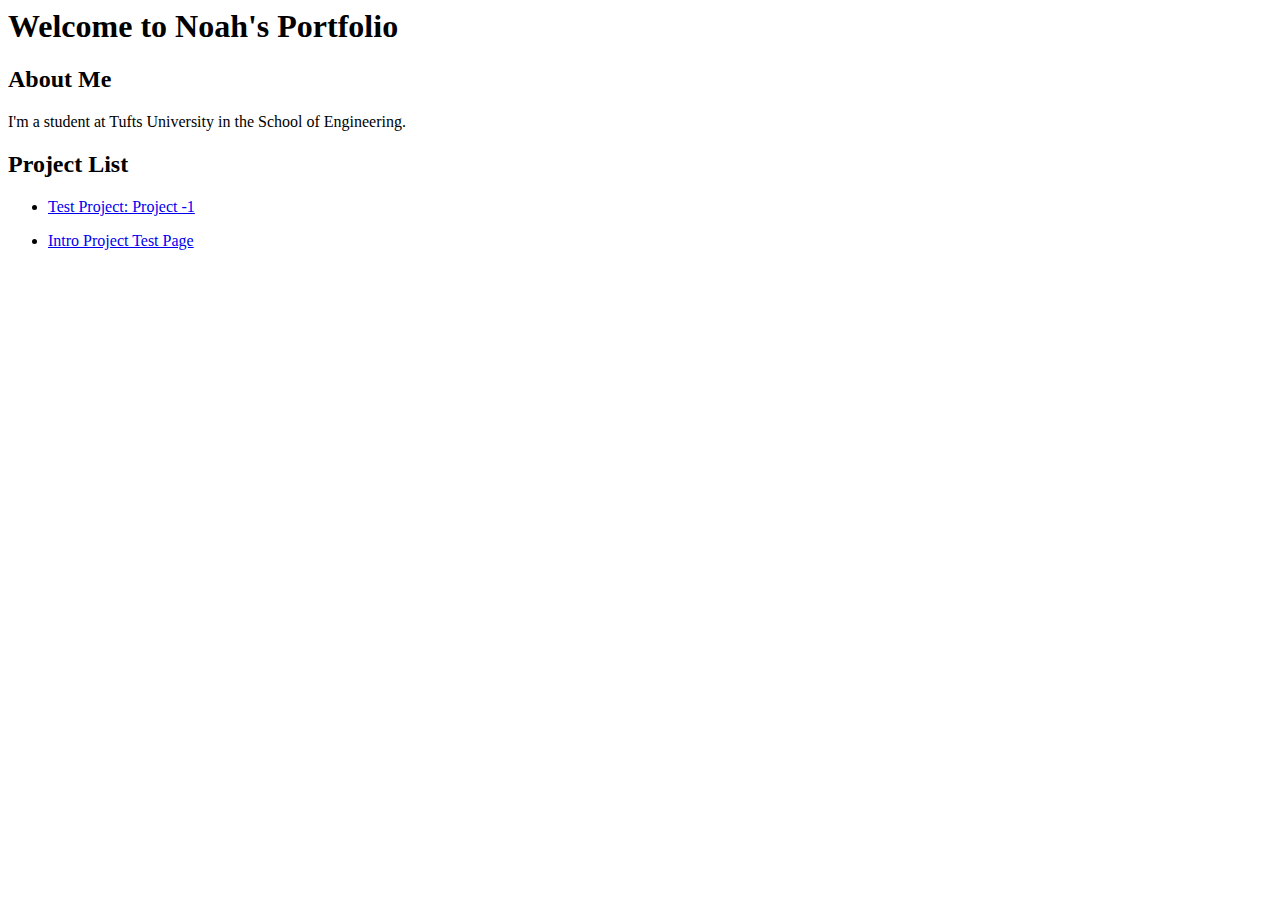
==== index.html @ fde792ba "Added project 0 and link to it in index.html" ====
<html>
    <head>
        <title>Noah's Portfolio</title>
        <script src="scripts.js"></script>
        <link rel="stylesheet" href="styles.css" />
    </head>
    <body>
        
        <h1>Welcome to Noah's Portfolio</h1>

        <h2>About Me</h2>

        <p>I'm a student at Tufts University in the School of Engineering.</p>

        <h2>Project List</h2>

        <p>
            <ul>
                <li><a href="project-1.html">Test Project: Project -1</a></li>
            </ul>
        </p>
        <p>
            <ul>
                <li><a href="project0.html">Intro Project Test Page</a></li>
            </ul>
        </p>

    </body>
</html>
---- styles.css ----
/* styling code snippets */
pre code {
  display: block;
  white-space: pre;
  max-width: 100%;
  min-width: 100px;
  padding: 0;

  background: #ffeff0;
  word-wrap: break-word;
  box-decoration-break: clone;
  padding: .1rem .3rem .2rem;
  border-radius: .2rem;
}
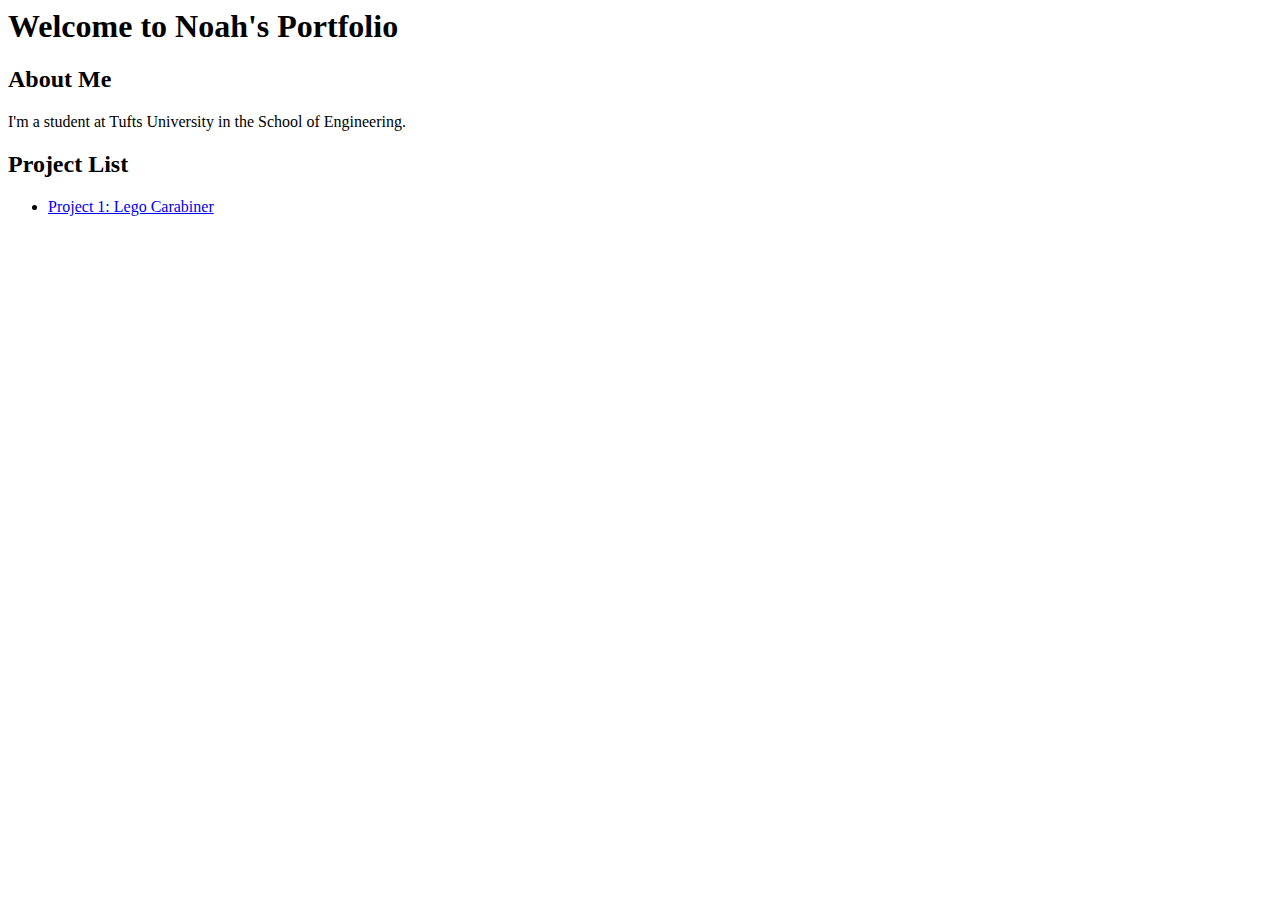
==== commit 4bb3a457: "updated project1 to have NavBar & Bootstrap Styling" ====
--- a/index.html
+++ b/index.html
@@ -16,12 +16,7 @@
 
         <p>
             <ul>
-                <li><a href="project-1.html">Test Project: Project -1</a></li>
-            </ul>
-        </p>
-        <p>
-            <ul>
-                <li><a href="project0.html">Intro Project Test Page</a></li>
+                <li><a href="project1.html">Project 1: Lego Carabiner</a></li>
             </ul>
         </p>
 
--- a/styles.css
+++ b/styles.css
@@ -12,4 +12,15 @@
   box-decoration-break: clone;
   padding: .1rem .3rem .2rem;
   border-radius: .2rem;
+}
+
+.center {
+  text-align: center;
+  margin-left: auto;
+  margin-right: auto;
+  /* border: 3px solid green; */
+}
+
+.about {
+    
 }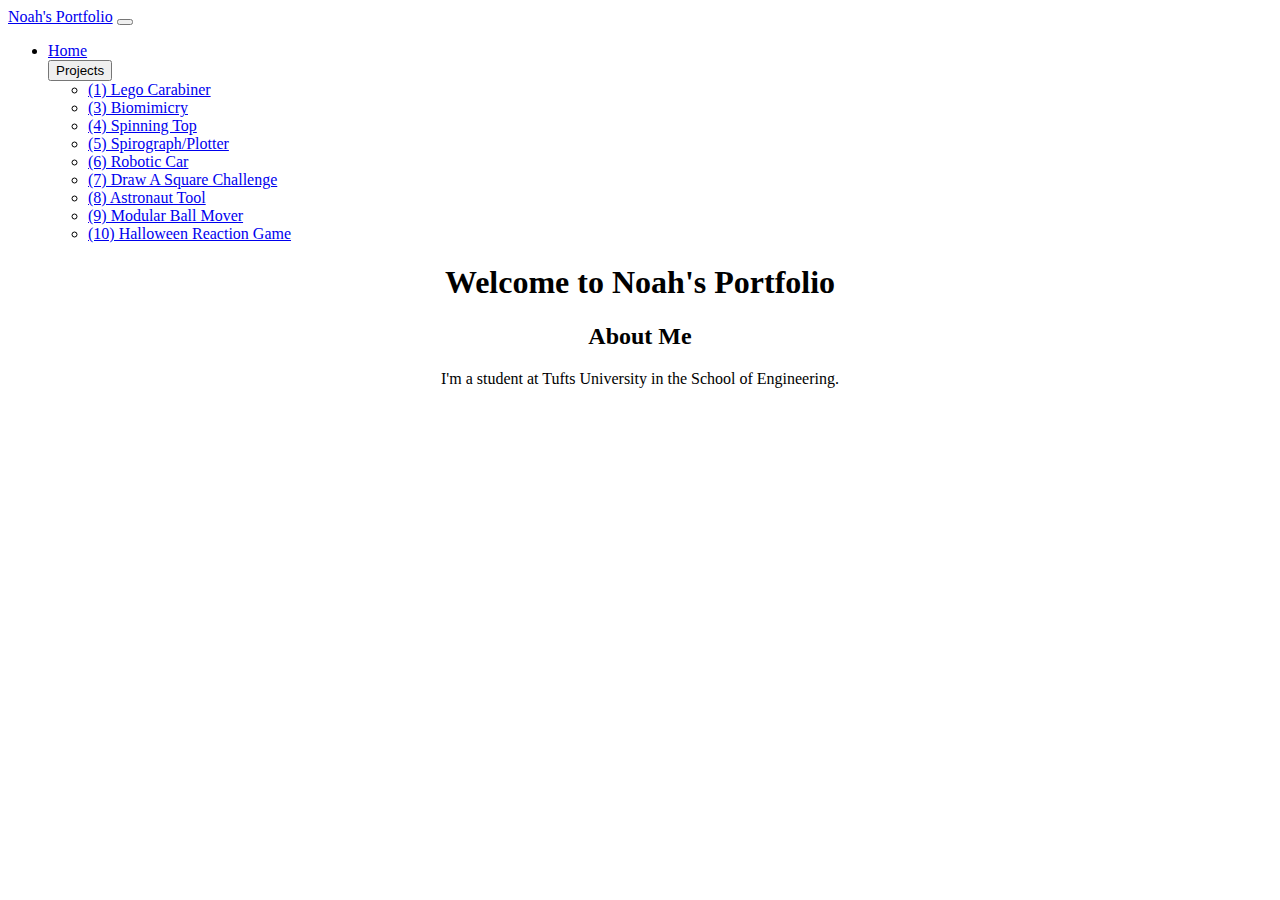
==== commit 4d507fe4: "gave index an overhaul w/bootstrap" ====
--- a/index.html
+++ b/index.html
@@ -1,24 +1,63 @@
 <html>
     <head>
-        <title>Noah's Portfolio</title>
+        <!-- Title -->
+        <title>My Portfolio</title>
+
+        <!-- JS Tags -->
         <script src="scripts.js"></script>
+
+        <!-- CSS Tags -->
         <link rel="stylesheet" href="styles.css" />
+
+        <!-- Required meta tags -->
+        <meta charset="utf-8">
+        <meta name="viewport" content="width=device-width, initial-scale=1">
+
+        <!-- Bootstrap CSS -->
+        <link href="https://cdn.jsdelivr.net/npm/bootstrap@5.1.3/dist/css/bootstrap.min.css" rel="stylesheet" integrity="sha384-1BmE4kWBq78iYhFldvKuhfTAU6auU8tT94WrHftjDbrCEXSU1oBoqyl2QvZ6jIW3" crossorigin="anonymous">
+
     </head>
     <body>
-        
-        <h1>Welcome to Noah's Portfolio</h1>
+        <!-- Bootstrap JavaScript -->
+        <script src="https://cdn.jsdelivr.net/npm/bootstrap@5.1.3/dist/js/bootstrap.bundle.min.js" integrity="sha384-ka7Sk0Gln4gmtz2MlQnikT1wXgYsOg+OMhuP+IlRH9sENBO0LRn5q+8nbTov4+1p" crossorigin="anonymous"></script>
 
-        <h2>About Me</h2>
 
-        <p>I'm a student at Tufts University in the School of Engineering.</p>
+        <nav class="navbar navbar-expand-lg navbar-dark bg-dark"">
+            <a class="navbar-brand p-2" href="index.html">Noah's Portfolio</a>
+            <button class="navbar-toggler" data-bs-toggle="dropdown" type="button" data-toggle="collapse" data-target="#navbarSupportedContent" aria-controls="navbarSupportedContent" aria-expanded="false" aria-label="Toggle navigation">
+                <span class="navbar-toggler-icon"></span>
+            </button>
 
-        <h2>Project List</h2>
+            <div class="collapse navbar-collapse" id="navbarSupportedContent">
+                <ul class="navbar-nav mr-auto">
+                <li class="nav-item active">
+                    <a class="nav-link" href="index.html">Home</a>
+                </li>
+                <div class="dropdown">
+                    <button class="btn btn-secondary dropdown-toggle" type="button" id="dropdownMenuButton1" data-bs-toggle="dropdown" aria-expanded="false">
+                        Projects
+                    </button>
+                    <ul class="dropdown-menu" aria-labelledby="dropdownMenuButton1">
+                        <li><a class="dropdown-item" href="project1.html">(1) Lego Carabiner</a></li>
+                        <li><a class="dropdown-item" href="project3.html">(3) Biomimicry</a></li>
+                        <li><a class="dropdown-item" href="project4.html">(4) Spinning Top</a></li>
+                        <li><a class="dropdown-item" href="project5.html">(5) Spirograph/Plotter</a></li>
+                        <li><a class="dropdown-item" href="project6.html">(6) Robotic Car</a></li>
+                        <li><a class="dropdown-item" href="project7.html">(7) Draw A Square Challenge</a></li>
+                        <li><a class="dropdown-item" href="project8.html">(8) Astronaut Tool</a></li>
+                        <li><a class="dropdown-item" href="project9.html">(9) Modular Ball Mover</a></li>
+                        <li><a class="dropdown-item" href="project10.html">(10) Halloween Reaction Game</a></li>
+                    </ul>
+                </div>
+            </div>
+        </nav>
 
-        <p>
-            <ul>
-                <li><a href="project1.html">Project 1: Lego Carabiner</a></li>
-            </ul>
-        </p>
+        <div class='center container-fluid'>  
+            <h1>Welcome to Noah's Portfolio</h1>
 
+            <h2>About Me</h2>
+
+            <p>I'm a student at Tufts University in the School of Engineering.</p>
+        </div>
     </body>
-</html>
+</html>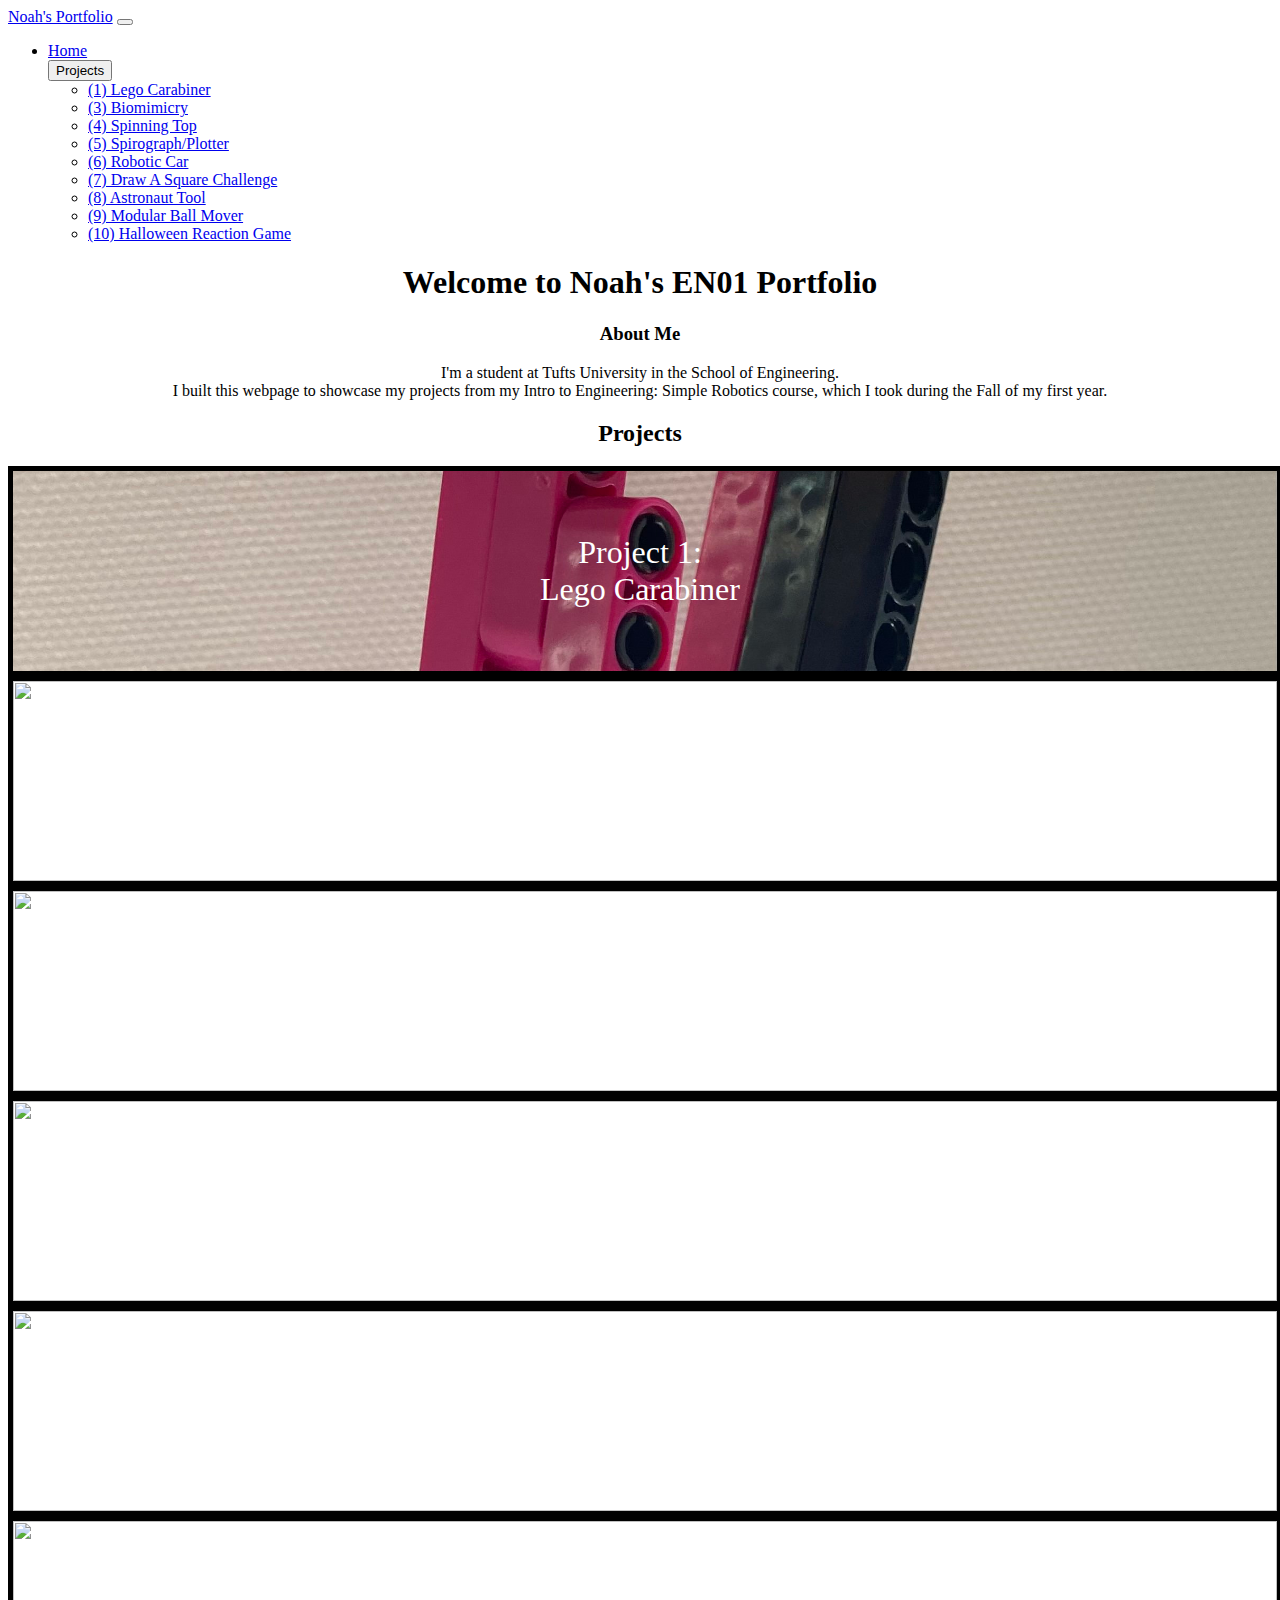
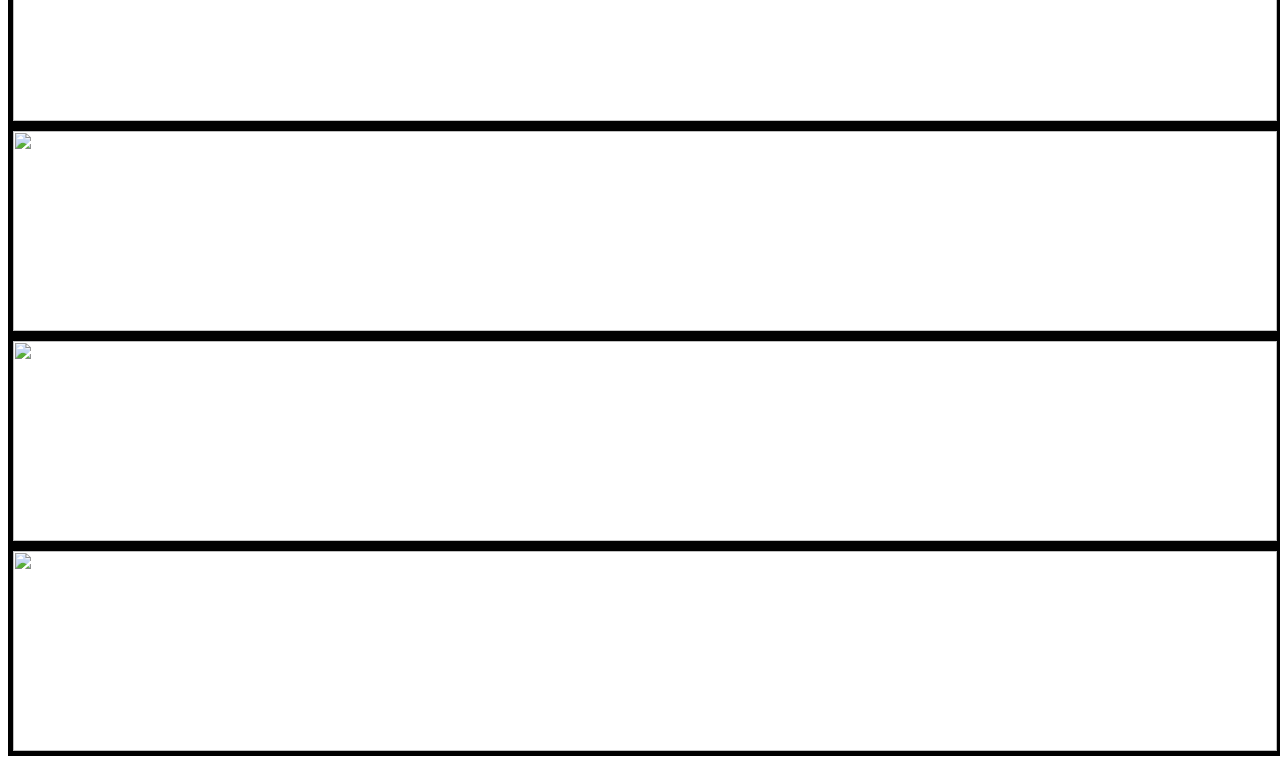
==== commit 502a2c53: "index page has cool graphics :)" ====
--- a/index.html
+++ b/index.html
@@ -53,11 +53,55 @@
         </nav>
 
         <div class='center container-fluid'>  
-            <h1>Welcome to Noah's Portfolio</h1>
+            <h1>Welcome to Noah's EN01 Portfolio</h1>
 
-            <h2>About Me</h2>
+            <h3>About Me</h3>
 
-            <p>I'm a student at Tufts University in the School of Engineering.</p>
+            <p>I'm a student at Tufts University in the School of Engineering.<br>I built this webpage to showcase my projects from my Intro to Engineering: Simple Robotics course, which I took during the Fall of my first year.</p>
+            <h2>Projects</h2>
+
+            <div class='row'>
+                <div class='col image-container'>
+                    <a href='project1.html'><img class='home-crop' style="width:100%;" src="./images/project0photo1.jpg" /></a>
+                    <div class='center-overlay'><a href='project1.html'>Project 1:<br>Lego Carabiner</a></div>
+                </div>
+                <div class='col image-container'>
+                    <a href='#'><img class='home-crop' style="width:100%;" src=# /></a>
+                    <div class='center-overlay'><a href='#'>Project N:<br>Name</a></div>
+                </div>
+                <div class='col image-container'>
+                    <a href='#'><img class='home-crop' style="width:100%;" src=# /></a>
+                    <div class='center-overlay'><a href='#'>Project N:<br>Name</a></div>
+                </div>
+            </div>
+            <div class='row'>
+                <div class='col image-container'>
+                    <a href='#'><img class='home-crop' style="width:100%;" src=# /></a>
+                    <div class='center-overlay'><a href='#'>Project N:<br>Name</a></div>
+                </div>
+                <div class='col image-container'>
+                    <a href='#'><img class='home-crop' style="width:100%;" src=# /></a>
+                    <div class='center-overlay'><a href='#'>Project N:<br>Name</a></div>
+                </div>
+                <div class='col image-container'>
+                    <a href='#'><img class='home-crop' style="width:100%;" src=# /></a>
+                    <div class='center-overlay'><a href='#'>Project N:<br>Name</a></div>
+                </div>
+            </div>
+            <div class='row'>
+                <div class='col image-container'>
+                    <a href='#'><img class='home-crop' style="width:100%;" src=# /></a>
+                    <div class='center-overlay'><a href='#'>Project N:<br>Name</a></div>
+                </div>
+                <div class='col image-container'>
+                    <a href='#'><img class='home-crop' style="width:100%;" src=# /></a>
+                    <div class='center-overlay'><a href='#'>Project N:<br>Name</a></div>
+                </div>
+                <div class='col image-container'>
+                    <a href='#'><img class='home-crop' style="width:100%;" src=# /></a>
+                    <div class='center-overlay'><a href='#'>Project N:<br>Name</a></div>
+                </div>
+            </div>
         </div>
     </body>
 </html>--- a/styles.css
+++ b/styles.css
@@ -21,6 +21,27 @@
   /* border: 3px solid green; */
 }
 
-.about {
-    
+.home-crop{
+    width: 200px; /* width of container */
+    height: 200px; /* height of container */
+    object-fit: cover;
+    border: 5px solid black;
+}
+
+.image-container {
+  position: relative;
+  text-align: center;
+  color: white;
+}
+
+.center-overlay{
+  position: absolute;
+  top: 50%;
+  left: 50%;
+  transform: translate(-50%, -50%);
+}
+.center-overlay a{
+    color: white;
+    text-decoration: none;
+    font-size: 2em;
 }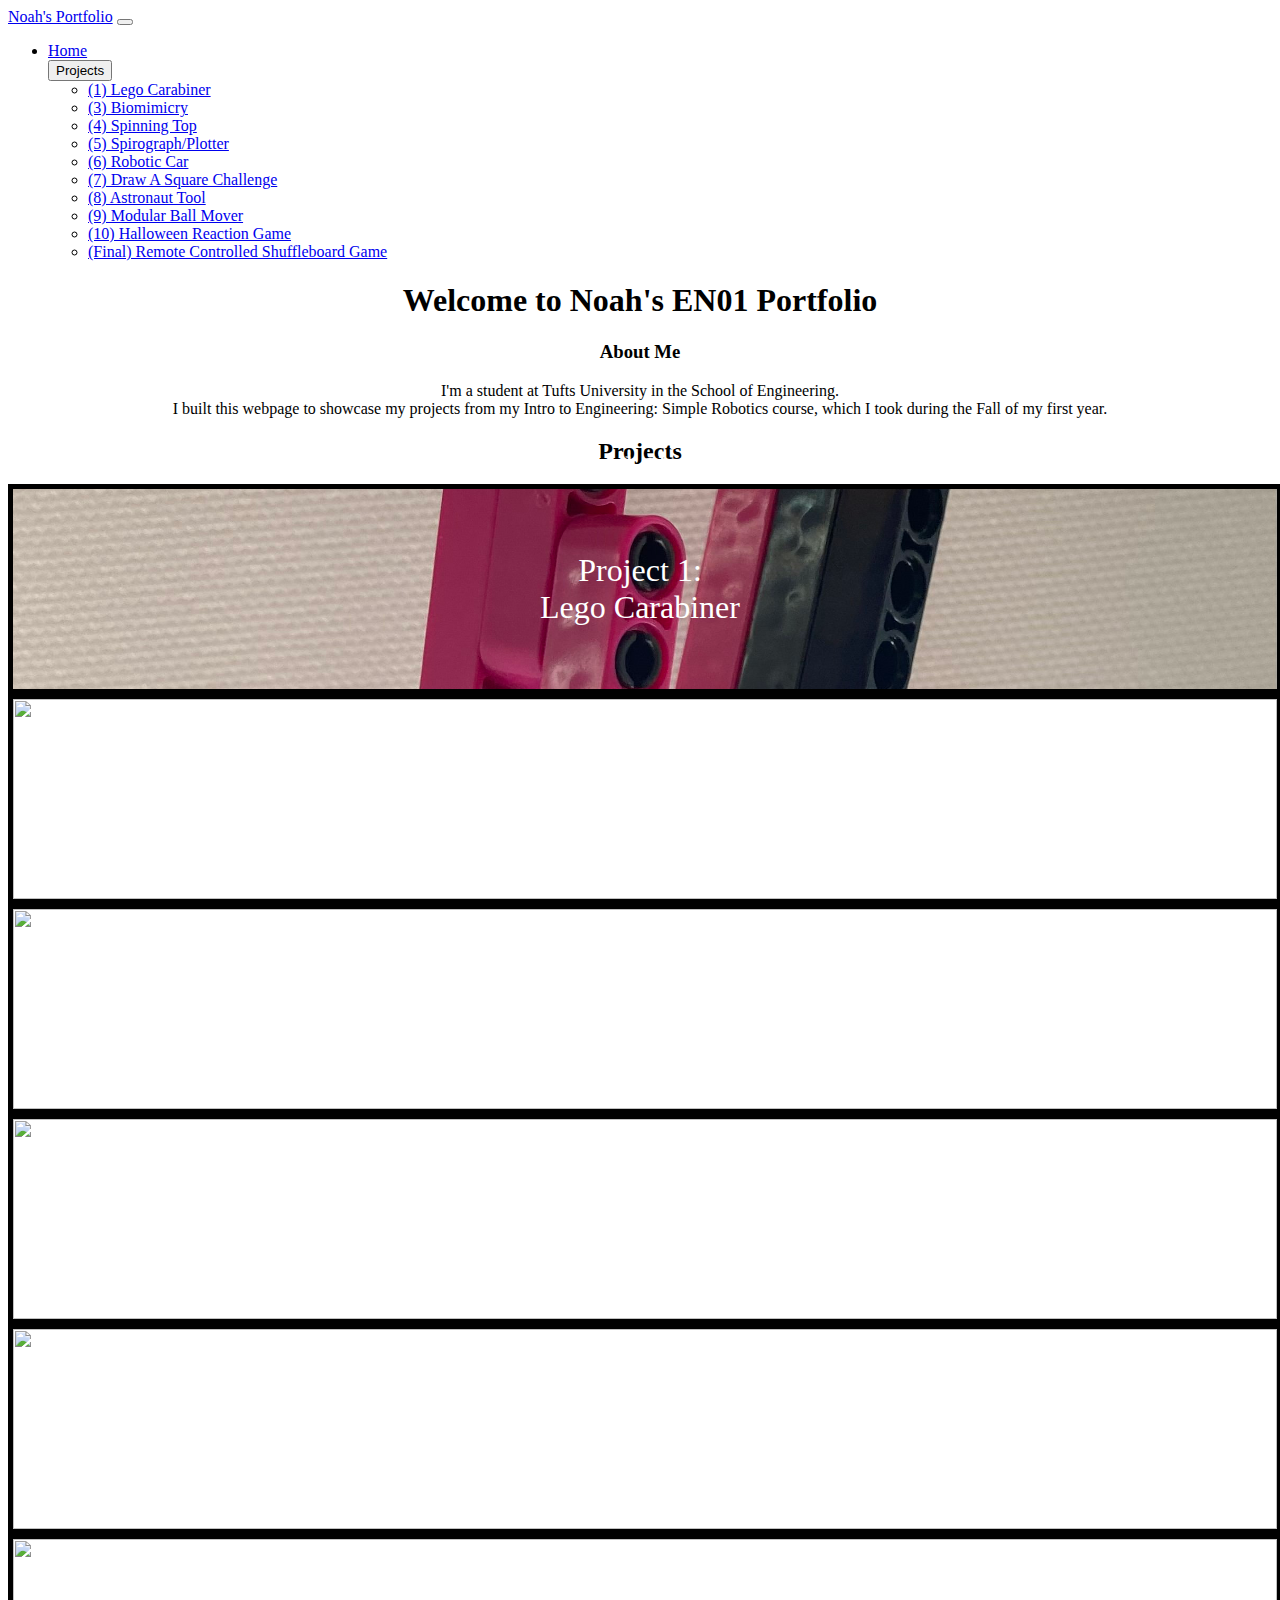
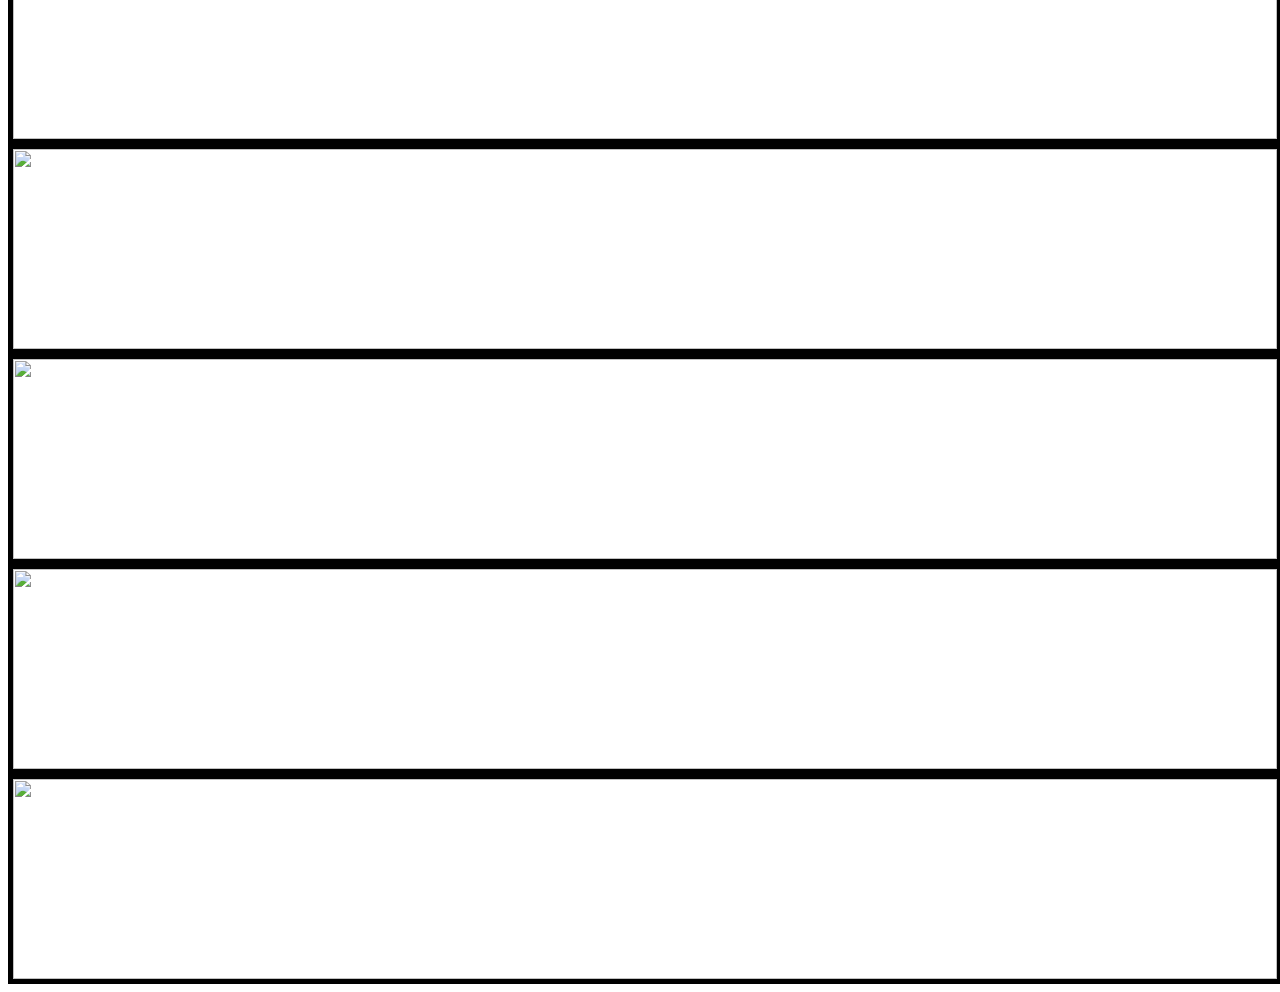
==== commit 53fdc9bd: "fixed linking bug in dropdown in projects & added project names" ====
--- a/index.html
+++ b/index.html
@@ -4,10 +4,10 @@
         <title>My Portfolio</title>
 
         <!-- JS Tags -->
-        <script src="scripts.js"></script>
+        <script src="src/scripts.js"></script>
 
         <!-- CSS Tags -->
-        <link rel="stylesheet" href="styles.css" />
+        <link rel="stylesheet" href="src/styles.css" />
 
         <!-- Required meta tags -->
         <meta charset="utf-8">
@@ -38,15 +38,16 @@
                         Projects
                     </button>
                     <ul class="dropdown-menu" aria-labelledby="dropdownMenuButton1">
-                        <li><a class="dropdown-item" href="project1.html">(1) Lego Carabiner</a></li>
-                        <li><a class="dropdown-item" href="project3.html">(3) Biomimicry</a></li>
-                        <li><a class="dropdown-item" href="project4.html">(4) Spinning Top</a></li>
-                        <li><a class="dropdown-item" href="project5.html">(5) Spirograph/Plotter</a></li>
-                        <li><a class="dropdown-item" href="project6.html">(6) Robotic Car</a></li>
-                        <li><a class="dropdown-item" href="project7.html">(7) Draw A Square Challenge</a></li>
-                        <li><a class="dropdown-item" href="project8.html">(8) Astronaut Tool</a></li>
-                        <li><a class="dropdown-item" href="project9.html">(9) Modular Ball Mover</a></li>
-                        <li><a class="dropdown-item" href="project10.html">(10) Halloween Reaction Game</a></li>
+                        <li><a class="dropdown-item" href="projects/project1.html">(1) Lego Carabiner</a></li>
+                        <li><a class="dropdown-item" href="projects/project3.html">(3) Biomimicry</a></li>
+                        <li><a class="dropdown-item" href="projects/project4.html">(4) Spinning Top</a></li>
+                        <li><a class="dropdown-item" href="projects/project5.html">(5) Spirograph/Plotter</a></li>
+                        <li><a class="dropdown-item" href="projects/project6.html">(6) Robotic Car</a></li>
+                        <li><a class="dropdown-item" href="projects/project7.html">(7) Draw A Square Challenge</a></li>
+                        <li><a class="dropdown-item" href="projects/project8.html">(8) Astronaut Tool</a></li>
+                        <li><a class="dropdown-item" href="projects/project9.html">(9) Modular Ball Mover</a></li>
+                        <li><a class="dropdown-item" href="projects/project10.html">(10) Halloween Reaction Game</a></li>
+                        <li><a class="dropdown-item" href="projects/projectFinal.html">(Final) Remote Controlled Shuffleboard Game</a></li>
                     </ul>
                 </div>
             </div>
@@ -62,44 +63,50 @@
 
             <div class='row'>
                 <div class='col image-container'>
-                    <a href='project1.html'><img class='home-crop' style="width:100%;" src="./images/project0photo1.jpg" /></a>
-                    <div class='center-overlay'><a href='project1.html'>Project 1:<br>Lego Carabiner</a></div>
+                    <a href='projects/project1.html'><img class='home-crop' style="width:100%;" src="./images/project0photo1.jpg" /></a>
+                    <div class='center-overlay'><a href='projects/project1.html'>Project 1:<br>Lego Carabiner</a></div>
                 </div>
                 <div class='col image-container'>
-                    <a href='#'><img class='home-crop' style="width:100%;" src=# /></a>
-                    <div class='center-overlay'><a href='#'>Project N:<br>Name</a></div>
+                    <a href='projects/project3.html'><img class='home-crop' style="width:100%;" src=# /></a>
+                    <div class='center-overlay'><a href='projects/project3.html'>Project 3:<br>Biomimicry</a></div>
                 </div>
                 <div class='col image-container'>
-                    <a href='#'><img class='home-crop' style="width:100%;" src=# /></a>
-                    <div class='center-overlay'><a href='#'>Project N:<br>Name</a></div>
+                    <a href='projects/project4.html'><img class='home-crop' style="width:100%;" src=# /></a>
+                    <div class='center-overlay'><a href='projects/project4.html'>Project 4:<br>Spinning Top</a></div>
                 </div>
             </div>
             <div class='row'>
                 <div class='col image-container'>
-                    <a href='#'><img class='home-crop' style="width:100%;" src=# /></a>
-                    <div class='center-overlay'><a href='#'>Project N:<br>Name</a></div>
+                    <a href='projects/project5.html'><img class='home-crop' style="width:100%;" src=# /></a>
+                    <div class='center-overlay'><a href='projects/project5.html'>Project 5:<br>Spirograph/Plotter</a></div>
                 </div>
                 <div class='col image-container'>
-                    <a href='#'><img class='home-crop' style="width:100%;" src=# /></a>
-                    <div class='center-overlay'><a href='#'>Project N:<br>Name</a></div>
+                    <a href='projects/project6.html'><img class='home-crop' style="width:100%;" src=# /></a>
+                    <div class='center-overlay'><a href='projects/project6.html'>Project 6:<br>Robotic Car</a></div>
                 </div>
                 <div class='col image-container'>
-                    <a href='#'><img class='home-crop' style="width:100%;" src=# /></a>
-                    <div class='center-overlay'><a href='#'>Project N:<br>Name</a></div>
+                    <a href='projects/project7.html'><img class='home-crop' style="width:100%;" src=# /></a>
+                    <div class='center-overlay'><a href='projects/project7.html'>Project 7:<br>Draw A Square Challenge</a></div>
                 </div>
             </div>
             <div class='row'>
                 <div class='col image-container'>
-                    <a href='#'><img class='home-crop' style="width:100%;" src=# /></a>
-                    <div class='center-overlay'><a href='#'>Project N:<br>Name</a></div>
+                    <a href='projects/project8.html'><img class='home-crop' style="width:100%;" src=# /></a>
+                    <div class='center-overlay'><a href='projects/project8.html'>Project 8:<br>Astronaut Tool</a></div>
                 </div>
                 <div class='col image-container'>
-                    <a href='#'><img class='home-crop' style="width:100%;" src=# /></a>
-                    <div class='center-overlay'><a href='#'>Project N:<br>Name</a></div>
+                    <a href='projects/project9.html'><img class='home-crop' style="width:100%;" src=# /></a>
+                    <div class='center-overlay'><a href='projects/project9.html'>Project 9:<br>Modular Ball Mover</a></div>
                 </div>
                 <div class='col image-container'>
-                    <a href='#'><img class='home-crop' style="width:100%;" src=# /></a>
-                    <div class='center-overlay'><a href='#'>Project N:<br>Name</a></div>
+                    <a href='projects/project10.html'><img class='home-crop' style="width:100%;" src=# /></a>
+                    <div class='center-overlay'><a href='projects/project10.html'>Project 10:<br>Halloween Reaction Game</a></div>
+                </div>
+            </div>
+            <div class='row'>
+                <div class='col'>
+                    <a href='projects/projectFinal.html'><img class='home-crop' style="width:100%;" src=# /></a>
+                    <div class='center-overlay'><a href='projects/projectFinal.html'>Final Project:<br>Remote Controlled Shuffleboard Game</a></div>
                 </div>
             </div>
         </div>
--- a/src/styles.css
+++ b/src/styles.css
@@ -0,0 +1,47 @@
+
+/* styling code snippets */
+pre code {
+  display: block;
+  white-space: pre;
+  max-width: 100%;
+  min-width: 100px;
+  padding: 0;
+
+  background: #ffeff0;
+  word-wrap: break-word;
+  box-decoration-break: clone;
+  padding: .1rem .3rem .2rem;
+  border-radius: .2rem;
+}
+
+.center {
+  text-align: center;
+  margin-left: auto;
+  margin-right: auto;
+  /* border: 3px solid green; */
+}
+
+.home-crop{
+    width: 200px; /* width of container */
+    height: 200px; /* height of container */
+    object-fit: cover;
+    border: 5px solid black;
+}
+
+.image-container {
+  position: relative;
+  text-align: center;
+  color: white;
+}
+
+.center-overlay{
+  position: absolute;
+  top: 50%;
+  left: 50%;
+  transform: translate(-50%, -50%);
+}
+.center-overlay a{
+    color: white;
+    text-decoration: none;
+    font-size: 2em;
+}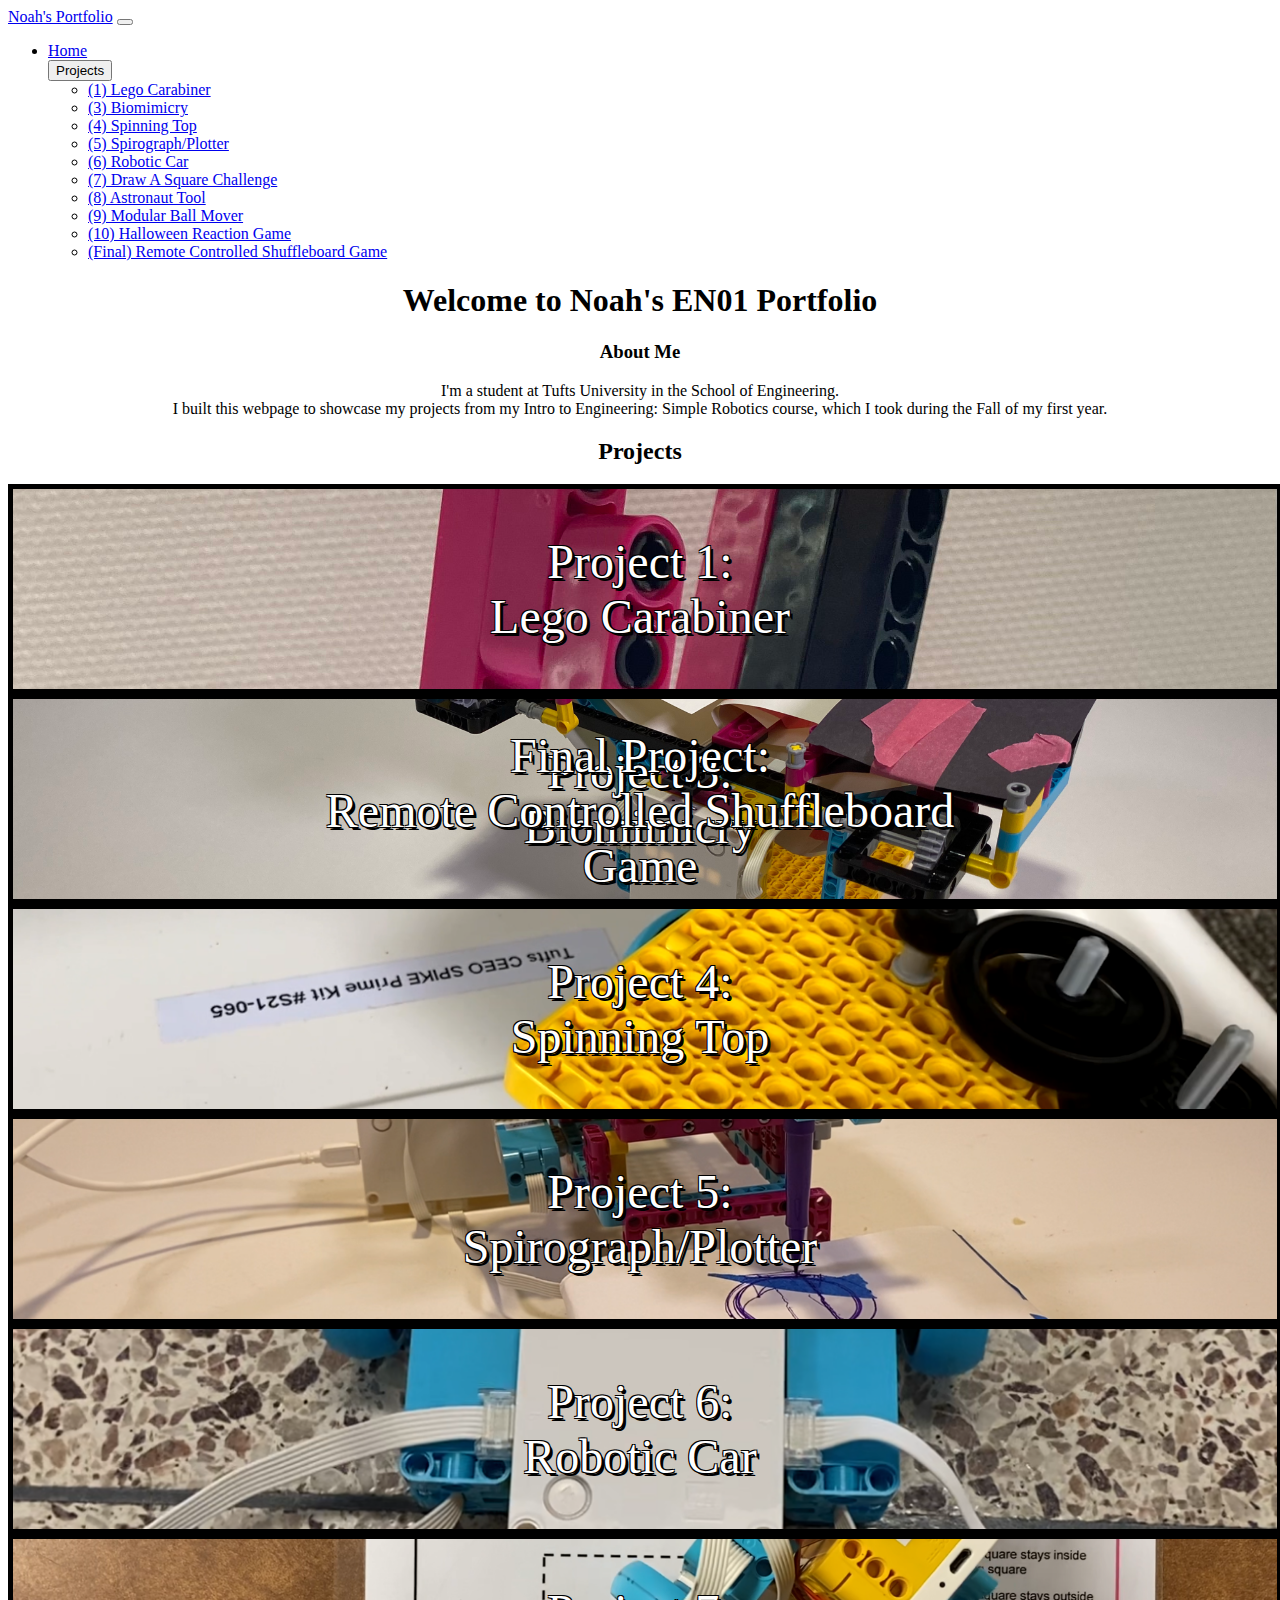
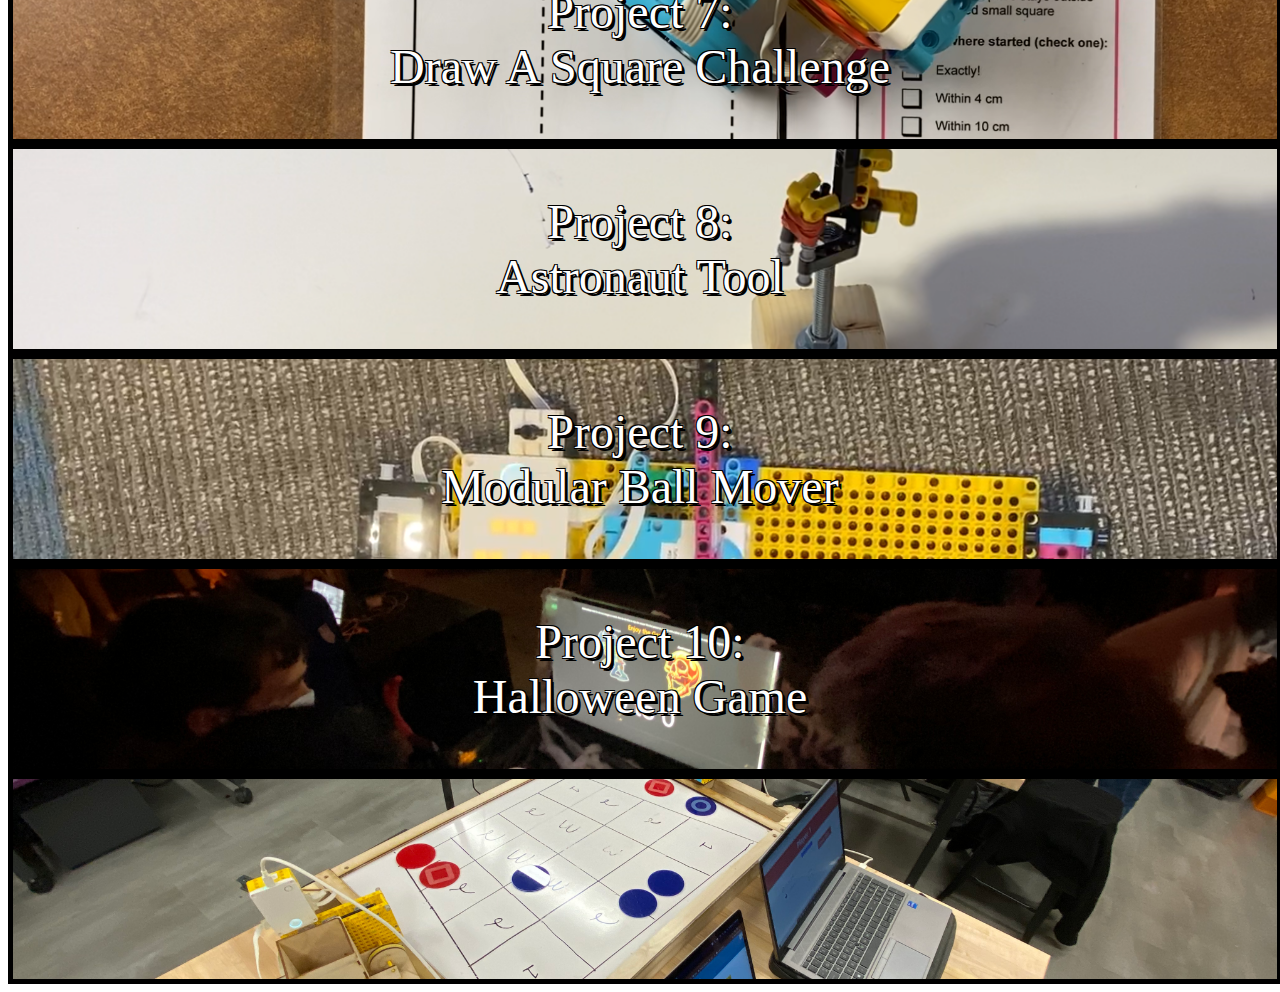
==== commit 19aa1108: "updated photos for all index links" ====
--- a/index.html
+++ b/index.html
@@ -61,52 +61,52 @@
             <p>I'm a student at Tufts University in the School of Engineering.<br>I built this webpage to showcase my projects from my Intro to Engineering: Simple Robotics course, which I took during the Fall of my first year.</p>
             <h2>Projects</h2>
 
-            <div class='row'>
+            <div class='row pb-3'>
                 <div class='col image-container'>
                     <a href='projects/project1.html'><img class='home-crop' style="width:100%;" src="./images/project0photo1.jpg" /></a>
                     <div class='center-overlay'><a href='projects/project1.html'>Project 1:<br>Lego Carabiner</a></div>
                 </div>
                 <div class='col image-container'>
-                    <a href='projects/project3.html'><img class='home-crop' style="width:100%;" src=# /></a>
+                    <a href='projects/project3.html'><img class='home-crop' style="width:100%;" src='./images/Project3Photo.jpg' /></a>
                     <div class='center-overlay'><a href='projects/project3.html'>Project 3:<br>Biomimicry</a></div>
                 </div>
                 <div class='col image-container'>
-                    <a href='projects/project4.html'><img class='home-crop' style="width:100%;" src=# /></a>
+                    <a href='projects/project4.html'><img class='home-crop' style="width:100%;" src='./images/project4thumbnail.PNG' /></a>
                     <div class='center-overlay'><a href='projects/project4.html'>Project 4:<br>Spinning Top</a></div>
                 </div>
             </div>
-            <div class='row'>
+            <div class='row pb-3'>
                 <div class='col image-container'>
-                    <a href='projects/project5.html'><img class='home-crop' style="width:100%;" src=# /></a>
+                    <a href='projects/project5.html'><img class='home-crop' style="width:100%;" src='./images/project5thumbnail.PNG' /></a>
                     <div class='center-overlay'><a href='projects/project5.html'>Project 5:<br>Spirograph/Plotter</a></div>
                 </div>
                 <div class='col image-container'>
-                    <a href='projects/project6.html'><img class='home-crop' style="width:100%;" src=# /></a>
+                    <a href='projects/project6.html'><img class='home-crop' style="width:100%;" src='./images/project6thumbnail.PNG' /></a>
                     <div class='center-overlay'><a href='projects/project6.html'>Project 6:<br>Robotic Car</a></div>
                 </div>
                 <div class='col image-container'>
-                    <a href='projects/project7.html'><img class='home-crop' style="width:100%;" src=# /></a>
+                    <a href='projects/project7.html'><img class='home-crop' style="width:100%;" src='./images/project7thumbnail.PNG' /></a>
                     <div class='center-overlay'><a href='projects/project7.html'>Project 7:<br>Draw A Square Challenge</a></div>
                 </div>
             </div>
-            <div class='row'>
+            <div class='row pb-3'>
                 <div class='col image-container'>
-                    <a href='projects/project8.html'><img class='home-crop' style="width:100%;" src=# /></a>
+                    <a href='projects/project8.html'><img class='home-crop' style="width:100%;" src='./images/project8thumbnail.PNG' /></a>
                     <div class='center-overlay'><a href='projects/project8.html'>Project 8:<br>Astronaut Tool</a></div>
                 </div>
                 <div class='col image-container'>
-                    <a href='projects/project9.html'><img class='home-crop' style="width:100%;" src=# /></a>
+                    <a href='projects/project9.html'><img class='home-crop' style="width:100%;" src='./images/project 9 robot top down.PNG' /></a>
                     <div class='center-overlay'><a href='projects/project9.html'>Project 9:<br>Modular Ball Mover</a></div>
                 </div>
                 <div class='col image-container'>
-                    <a href='projects/project10.html'><img class='home-crop' style="width:100%;" src=# /></a>
-                    <div class='center-overlay'><a href='projects/project10.html'>Project 10:<br>Halloween Reaction Game</a></div>
+                    <a href='projects/project10.html'><img class='home-crop' style="width:100%;" src='./images/Project10Photo1.jpg' /></a>
+                    <div class='center-overlay'><a href='projects/project10.html'>Project 10:<br>Halloween Game</a></div>
                 </div>
             </div>
-            <div class='row'>
+            <div class='row pb-3'>
                 <div class='col'>
-                    <a href='projects/projectFinal.html'><img class='home-crop' style="width:100%;" src=# /></a>
-                    <div class='center-overlay'><a href='projects/projectFinal.html'>Final Project:<br>Remote Controlled Shuffleboard Game</a></div>
+                    <a href='projects/projectFinal.html'><img class='home-crop' style="width:100%;" src='./images/FinalProject1.jpg' /></a>
+                    <div class='bottom-center-overlay'><a href='projects/projectFinal.html'>Final Project:<br>Remote Controlled Shuffleboard Game</a></div>
                 </div>
             </div>
         </div>
--- a/src/styles.css
+++ b/src/styles.css
@@ -34,6 +34,28 @@
   color: white;
 }
 
+.bottom-center-overlay{
+position: absolute;
+  top: 90%;
+  left: 50%;
+  transform: translate(-50%, -50%);
+}
+
+.bottom-center-overlay a{
+    /* -webkit-text-stroke-width: 1px;
+    -webkit-text-stroke-color: black; */
+    text-shadow:
+       3px 3px 0 #000,
+     -1px -1px 0 #000,  
+      1px -1px 0 #000,
+      -1px 1px 0 #000,
+       1px 1px 0 #000;
+    color: white;
+    text-decoration: none;
+    font-size: 3em;
+    /* background-color: black; */
+}
+
 .center-overlay{
   position: absolute;
   top: 50%;
@@ -41,7 +63,16 @@
   transform: translate(-50%, -50%);
 }
 .center-overlay a{
+    /* -webkit-text-stroke-width: 1px;
+    -webkit-text-stroke-color: black; */
+    text-shadow:
+       3px 3px 0 #000,
+     -1px -1px 0 #000,  
+      1px -1px 0 #000,
+      -1px 1px 0 #000,
+       1px 1px 0 #000;
     color: white;
     text-decoration: none;
-    font-size: 2em;
+    font-size: 3em;
+    /* background-color: black; */
 }